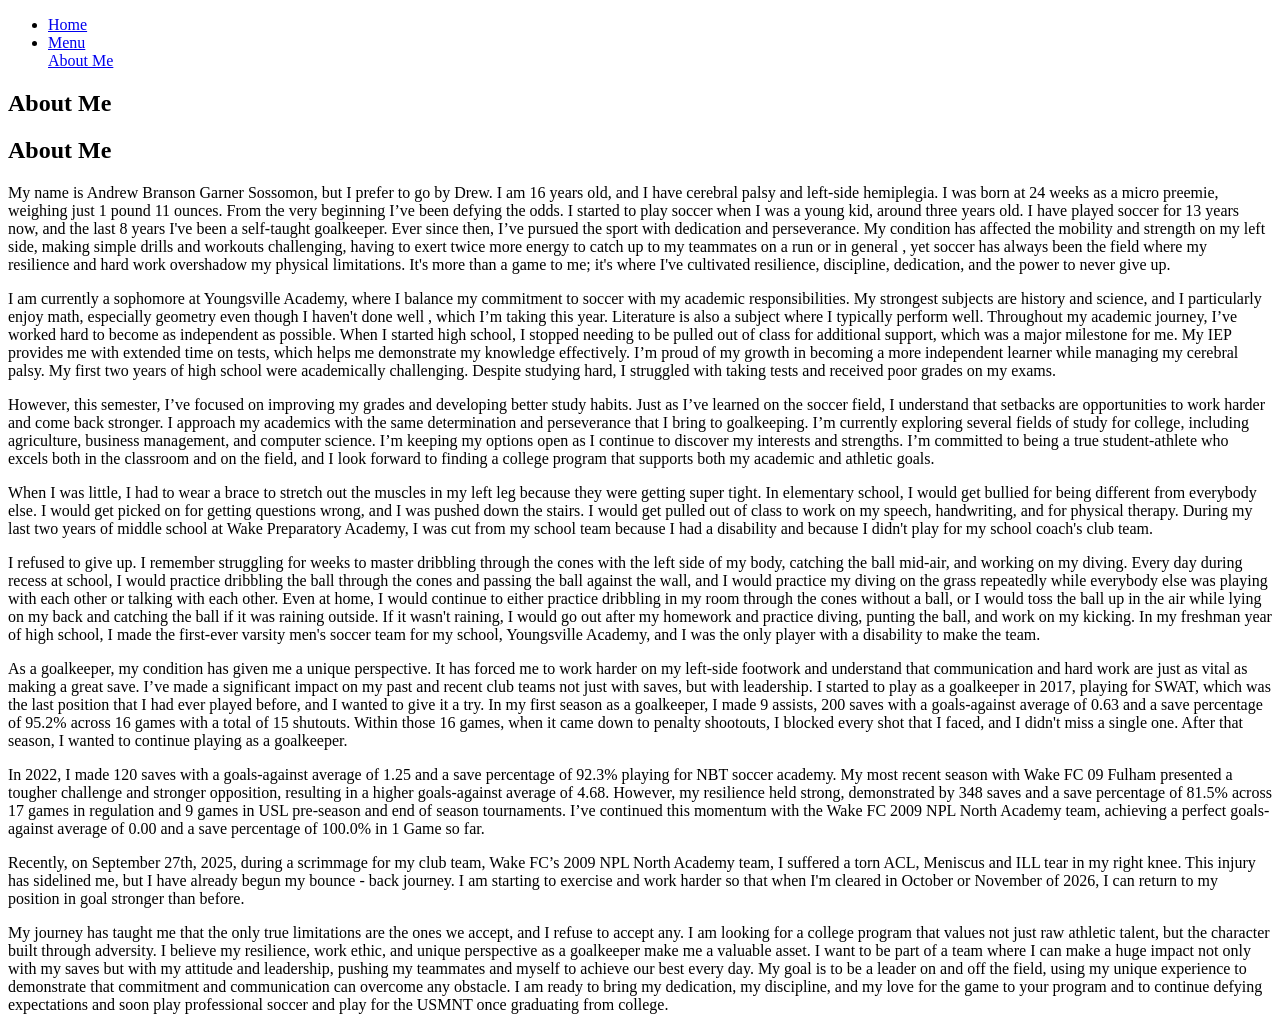
==== about.html @ 08a816f0 "Create about.html" ====
<!DOCTYPE html>
<html lang="en">
<head>
    <meta charset="UTF-8">
    <title>About Me - Drew Sossomon</title>
    <link rel="stylesheet" href="style.css">
    <style>
      /* Optional: Place the CSS here if you want it just on this page */
    </style>
</head>
<body>
    <!-- Navigation Bar -->
    <nav>
        <ul>
            <li><a href="index.html">Home</a></li>
            <li class="dropdown">
                <a href="#" class="dropbtn">Menu</a>
                <div class="dropdown-content">
                    <a href="about.html">About Me</a>
                    <!-- Add other menu links as needed -->
                </div>
            </li>
        </ul>
    </nav>

    <!-- About Me Section -->
    <section class="about-section">
        <h1>About Me</h1>
        <div class="about-item">
            <h2>About Me</h2>
            <p>My name is Andrew Branson Garner Sossomon, but I prefer to go by Drew. I am 16 years old, and I have cerebral palsy and left-side hemiplegia. I  was born at 24 weeks as a micro preemie, weighing just 1 pound 11 ounces. From the very beginning I’ve been defying the odds. I started to play soccer when I was a young kid, around three years old. I have played soccer for 13 years now, and the last 8 years I've been a self-taught goalkeeper. Ever since then, I’ve pursued the sport with dedication and perseverance. My condition has affected the mobility and strength on my left side, making simple drills and workouts challenging, having to exert twice more energy to catch up to my teammates on a run or in general , yet soccer has always been the field where my resilience and hard work overshadow my physical limitations.  It's more than a game to me; it's where I've cultivated resilience, discipline, dedication, and the power to never give up.</p>
            <p>I am currently a sophomore at Youngsville Academy, where I balance my commitment to soccer with my academic responsibilities. My strongest subjects are history and science, and I particularly enjoy math, especially geometry even though I haven't done well , which I’m taking this year. Literature is also a subject where I typically perform well. Throughout my academic journey, I’ve worked hard to become as independent as possible. When I started high school, I stopped needing to be pulled out of class for additional support, which was a major milestone for me. My IEP provides me with extended time on tests, which helps me demonstrate my knowledge effectively. I’m proud of my growth in becoming a more independent learner while managing my cerebral palsy. My first two years of high school were academically challenging. Despite studying hard, I struggled with taking tests and received poor grades on my exams.</p>
            <p>However, this semester, I’ve focused on improving my grades and developing better study habits. Just as I’ve learned on the soccer field, I understand that setbacks are opportunities to work harder and come back stronger. I approach my academics with the same determination and perseverance that I bring to goalkeeping. I’m currently exploring several fields of study for college, including agriculture, business management, and computer science. I’m keeping my options open as I continue to discover my interests and strengths. I’m committed to being a true student-athlete who excels both in the classroom and on the field, and I look forward to finding a college program that supports both my academic and athletic goals.</p>
            <p>When I was little, I had to wear a brace to stretch out the muscles in my left leg because they were getting super tight. In elementary school, I would get bullied for being different from everybody else. I would get picked on for getting questions wrong, and I was pushed down the stairs. I would get pulled out of class to work on my speech, handwriting, and for physical therapy. During my last two years of middle school at Wake Preparatory Academy, I was cut from my school team because I had a disability and because I didn't play for my school coach's club team.</p>
            <p>I refused to give up. I remember struggling for weeks to master dribbling through the cones with the left side of my body, catching the ball mid-air, and working on my diving. Every day during   recess at school, I would practice dribbling the ball through the cones and passing the ball against the wall, and I would practice my diving on the grass repeatedly while everybody else was playing with each other or talking with each other. Even at home, I would continue to either practice dribbling in my room through the cones without a ball, or I would toss the ball up in the air while lying on my back and catching the ball if it was raining outside. If it wasn't raining, I would go out after my homework and practice diving, punting the ball, and work on my kicking. In my freshman year of high school, I made the first-ever varsity men's soccer team for my school, Youngsville Academy, and I was the only player with a disability to make the team.</p>
            <p>As a goalkeeper, my condition has given me a unique perspective. It has forced me to work harder on my left-side footwork and understand that communication and hard work are just as vital as making a great save. I’ve made a significant impact on my past and recent club teams not just with saves, but with leadership. I started to play as a goalkeeper in 2017, playing for SWAT, which was the last position that I had ever played before, and I wanted to give it a try. In my first season as a goalkeeper, I made 9 assists, 200 saves with a goals-against average of 0.63 and a save percentage of 95.2% across 16 games with a total of 15 shutouts. Within those 16 games, when it came down to penalty shootouts, I blocked every shot that I faced, and I didn't miss a single one. After that season, I wanted to continue playing as a goalkeeper.</p>
            <p>In 2022, I made 120 saves with a goals-against average of 1.25 and a save percentage of 92.3% playing for NBT soccer academy. My most recent season with Wake FC 09 Fulham presented a tougher challenge and stronger opposition, resulting in a higher goals-against average of 4.68. However, my resilience held strong, demonstrated by 348 saves and a save percentage of 81.5% across 17 games in regulation and 9 games in USL pre-season and end of season tournaments. I’ve continued this momentum with the Wake FC 2009 NPL North Academy team, achieving a perfect goals-against average of 0.00 and a save percentage of 100.0% in 1 Game so far.</p>
            <p>Recently, on September 27th, 2025, during a scrimmage for my club team, Wake FC’s 2009 NPL North Academy team, I suffered a torn ACL, Meniscus and ILL tear in my right knee. This injury has sidelined me, but I have already begun my bounce - back journey. I am starting to exercise and work harder so that when I'm cleared in October or November of 2026, I can return to my position in goal stronger than before.</p>
            <p>My journey has taught me that the only true limitations are the ones we accept, and I refuse to accept any. I am looking for a college program that values not just raw athletic talent, but the character built through adversity. I believe my resilience, work ethic, and unique perspective as a goalkeeper make me a valuable asset. I want to be part of a team where I can make a huge impact not only with my saves but with my attitude and leadership, pushing my teammates and myself to achieve our best every day. My goal is to be a leader on and off the field, using my unique experience to demonstrate that commitment and communication can overcome any obstacle. I am ready to bring my dedication, my discipline, and my love for the game to your program and to continue defying expectations and soon play professional soccer and play for the USMNT once graduating from college.</p>
        </div>
    </section>
</body>
</html>
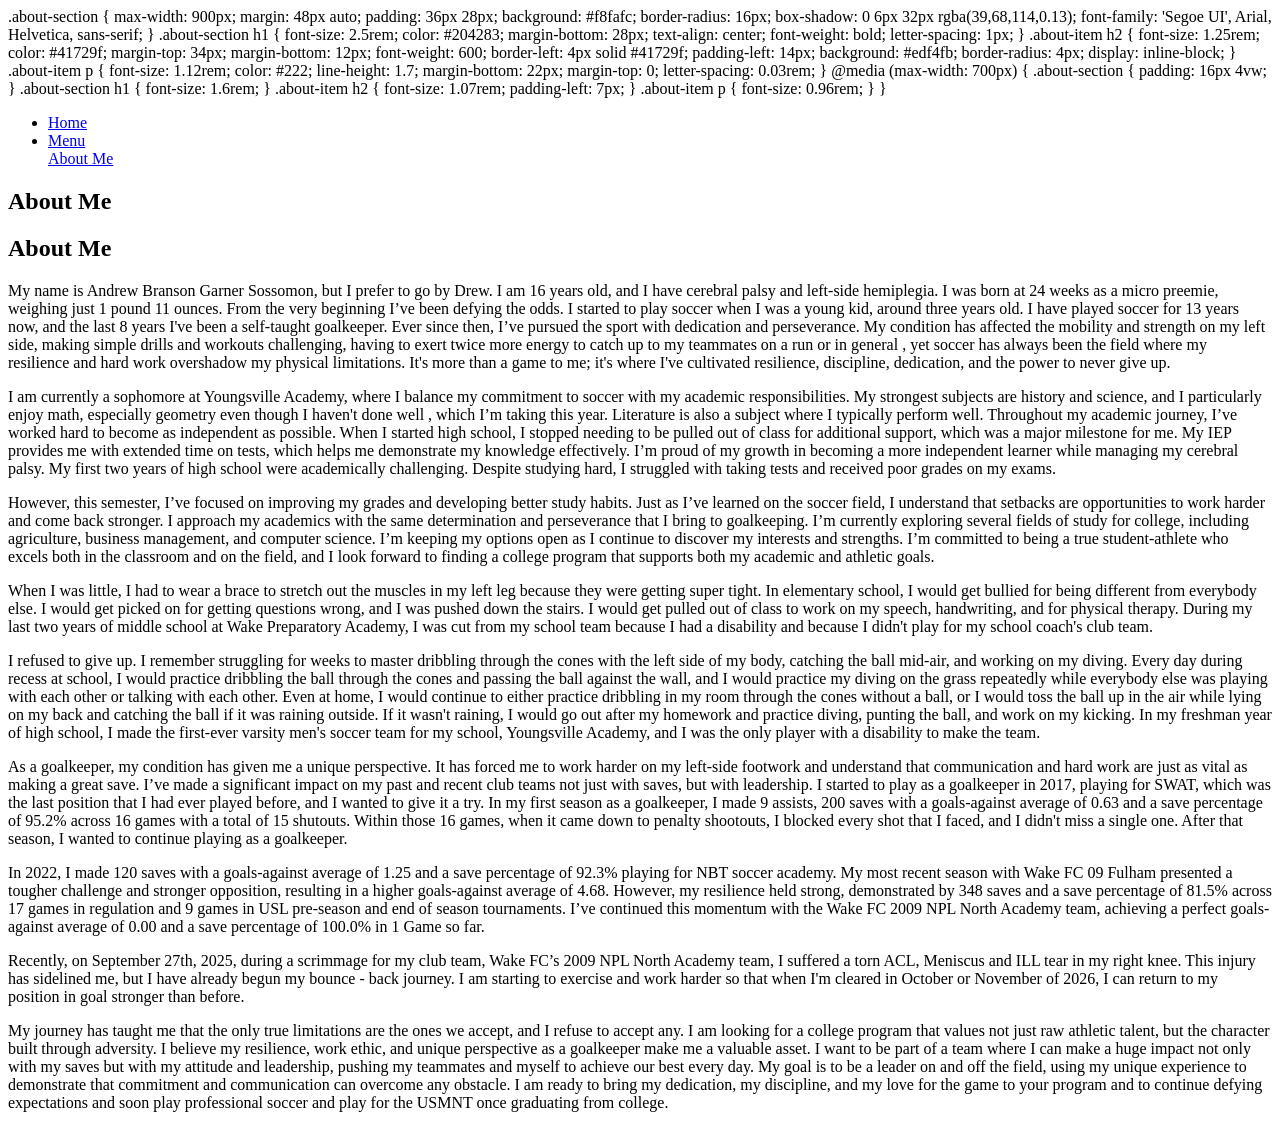
==== commit cd5c595a: "Update about.html" ====
--- a/about.html
+++ b/about.html
@@ -1,3 +1,62 @@
+.about-section {
+    max-width: 900px;
+    margin: 48px auto;
+    padding: 36px 28px;
+    background: #f8fafc;
+    border-radius: 16px;
+    box-shadow: 0 6px 32px rgba(39,68,114,0.13);
+    font-family: 'Segoe UI', Arial, Helvetica, sans-serif;
+}
+
+.about-section h1 {
+    font-size: 2.5rem;
+    color: #204283;
+    margin-bottom: 28px;
+    text-align: center;
+    font-weight: bold;
+    letter-spacing: 1px;
+}
+
+.about-item h2 {
+    font-size: 1.25rem;
+    color: #41729f;
+    margin-top: 34px;
+    margin-bottom: 12px;
+    font-weight: 600;
+    border-left: 4px solid #41729f;
+    padding-left: 14px;
+    background: #edf4fb;
+    border-radius: 4px;
+    display: inline-block;
+}
+
+.about-item p {
+    font-size: 1.12rem;
+    color: #222;
+    line-height: 1.7;
+    margin-bottom: 22px;
+    margin-top: 0;
+    letter-spacing: 0.03rem;
+}
+
+@media (max-width: 700px) {
+    .about-section {
+        padding: 16px 4vw;
+    }
+    .about-section h1 {
+        font-size: 1.6rem;
+    }
+    .about-item h2 {
+        font-size: 1.07rem;
+        padding-left: 7px;
+    }
+    .about-item p {
+        font-size: 0.96rem;
+    }
+}
+
+
+
 <!DOCTYPE html>
 <html lang="en">
 <head>
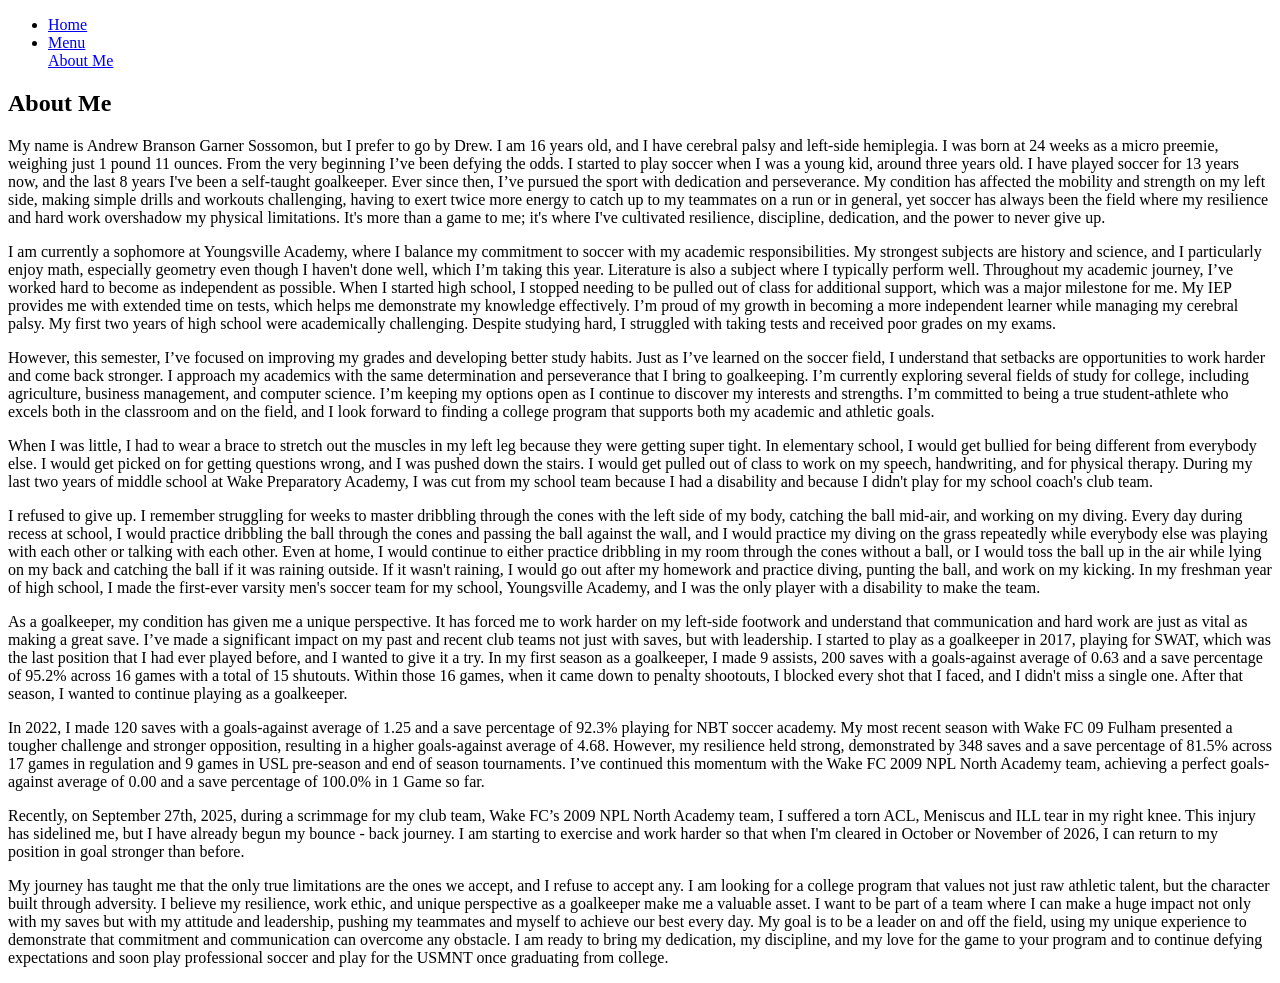
==== commit 10fc22de: "Update about.html" ====
--- a/about.html
+++ b/about.html
@@ -1,71 +1,9 @@
-.about-section {
-    max-width: 900px;
-    margin: 48px auto;
-    padding: 36px 28px;
-    background: #f8fafc;
-    border-radius: 16px;
-    box-shadow: 0 6px 32px rgba(39,68,114,0.13);
-    font-family: 'Segoe UI', Arial, Helvetica, sans-serif;
-}
-
-.about-section h1 {
-    font-size: 2.5rem;
-    color: #204283;
-    margin-bottom: 28px;
-    text-align: center;
-    font-weight: bold;
-    letter-spacing: 1px;
-}
-
-.about-item h2 {
-    font-size: 1.25rem;
-    color: #41729f;
-    margin-top: 34px;
-    margin-bottom: 12px;
-    font-weight: 600;
-    border-left: 4px solid #41729f;
-    padding-left: 14px;
-    background: #edf4fb;
-    border-radius: 4px;
-    display: inline-block;
-}
-
-.about-item p {
-    font-size: 1.12rem;
-    color: #222;
-    line-height: 1.7;
-    margin-bottom: 22px;
-    margin-top: 0;
-    letter-spacing: 0.03rem;
-}
-
-@media (max-width: 700px) {
-    .about-section {
-        padding: 16px 4vw;
-    }
-    .about-section h1 {
-        font-size: 1.6rem;
-    }
-    .about-item h2 {
-        font-size: 1.07rem;
-        padding-left: 7px;
-    }
-    .about-item p {
-        font-size: 0.96rem;
-    }
-}
-
-
-
 <!DOCTYPE html>
 <html lang="en">
 <head>
     <meta charset="UTF-8">
     <title>About Me - Drew Sossomon</title>
     <link rel="stylesheet" href="style.css">
-    <style>
-      /* Optional: Place the CSS here if you want it just on this page */
-    </style>
 </head>
 <body>
     <!-- Navigation Bar -->
@@ -86,12 +24,11 @@
     <section class="about-section">
         <h1>About Me</h1>
         <div class="about-item">
-            <h2>About Me</h2>
-            <p>My name is Andrew Branson Garner Sossomon, but I prefer to go by Drew. I am 16 years old, and I have cerebral palsy and left-side hemiplegia. I  was born at 24 weeks as a micro preemie, weighing just 1 pound 11 ounces. From the very beginning I’ve been defying the odds. I started to play soccer when I was a young kid, around three years old. I have played soccer for 13 years now, and the last 8 years I've been a self-taught goalkeeper. Ever since then, I’ve pursued the sport with dedication and perseverance. My condition has affected the mobility and strength on my left side, making simple drills and workouts challenging, having to exert twice more energy to catch up to my teammates on a run or in general , yet soccer has always been the field where my resilience and hard work overshadow my physical limitations.  It's more than a game to me; it's where I've cultivated resilience, discipline, dedication, and the power to never give up.</p>
-            <p>I am currently a sophomore at Youngsville Academy, where I balance my commitment to soccer with my academic responsibilities. My strongest subjects are history and science, and I particularly enjoy math, especially geometry even though I haven't done well , which I’m taking this year. Literature is also a subject where I typically perform well. Throughout my academic journey, I’ve worked hard to become as independent as possible. When I started high school, I stopped needing to be pulled out of class for additional support, which was a major milestone for me. My IEP provides me with extended time on tests, which helps me demonstrate my knowledge effectively. I’m proud of my growth in becoming a more independent learner while managing my cerebral palsy. My first two years of high school were academically challenging. Despite studying hard, I struggled with taking tests and received poor grades on my exams.</p>
+            <p>My name is Andrew Branson Garner Sossomon, but I prefer to go by Drew. I am 16 years old, and I have cerebral palsy and left-side hemiplegia. I was born at 24 weeks as a micro preemie, weighing just 1 pound 11 ounces. From the very beginning I’ve been defying the odds. I started to play soccer when I was a young kid, around three years old. I have played soccer for 13 years now, and the last 8 years I've been a self-taught goalkeeper. Ever since then, I’ve pursued the sport with dedication and perseverance. My condition has affected the mobility and strength on my left side, making simple drills and workouts challenging, having to exert twice more energy to catch up to my teammates on a run or in general, yet soccer has always been the field where my resilience and hard work overshadow my physical limitations. It's more than a game to me; it's where I've cultivated resilience, discipline, dedication, and the power to never give up.</p>
+            <p>I am currently a sophomore at Youngsville Academy, where I balance my commitment to soccer with my academic responsibilities. My strongest subjects are history and science, and I particularly enjoy math, especially geometry even though I haven't done well, which I’m taking this year. Literature is also a subject where I typically perform well. Throughout my academic journey, I’ve worked hard to become as independent as possible. When I started high school, I stopped needing to be pulled out of class for additional support, which was a major milestone for me. My IEP provides me with extended time on tests, which helps me demonstrate my knowledge effectively. I’m proud of my growth in becoming a more independent learner while managing my cerebral palsy. My first two years of high school were academically challenging. Despite studying hard, I struggled with taking tests and received poor grades on my exams.</p>
             <p>However, this semester, I’ve focused on improving my grades and developing better study habits. Just as I’ve learned on the soccer field, I understand that setbacks are opportunities to work harder and come back stronger. I approach my academics with the same determination and perseverance that I bring to goalkeeping. I’m currently exploring several fields of study for college, including agriculture, business management, and computer science. I’m keeping my options open as I continue to discover my interests and strengths. I’m committed to being a true student-athlete who excels both in the classroom and on the field, and I look forward to finding a college program that supports both my academic and athletic goals.</p>
             <p>When I was little, I had to wear a brace to stretch out the muscles in my left leg because they were getting super tight. In elementary school, I would get bullied for being different from everybody else. I would get picked on for getting questions wrong, and I was pushed down the stairs. I would get pulled out of class to work on my speech, handwriting, and for physical therapy. During my last two years of middle school at Wake Preparatory Academy, I was cut from my school team because I had a disability and because I didn't play for my school coach's club team.</p>
-            <p>I refused to give up. I remember struggling for weeks to master dribbling through the cones with the left side of my body, catching the ball mid-air, and working on my diving. Every day during   recess at school, I would practice dribbling the ball through the cones and passing the ball against the wall, and I would practice my diving on the grass repeatedly while everybody else was playing with each other or talking with each other. Even at home, I would continue to either practice dribbling in my room through the cones without a ball, or I would toss the ball up in the air while lying on my back and catching the ball if it was raining outside. If it wasn't raining, I would go out after my homework and practice diving, punting the ball, and work on my kicking. In my freshman year of high school, I made the first-ever varsity men's soccer team for my school, Youngsville Academy, and I was the only player with a disability to make the team.</p>
+            <p>I refused to give up. I remember struggling for weeks to master dribbling through the cones with the left side of my body, catching the ball mid-air, and working on my diving. Every day during recess at school, I would practice dribbling the ball through the cones and passing the ball against the wall, and I would practice my diving on the grass repeatedly while everybody else was playing with each other or talking with each other. Even at home, I would continue to either practice dribbling in my room through the cones without a ball, or I would toss the ball up in the air while lying on my back and catching the ball if it was raining outside. If it wasn't raining, I would go out after my homework and practice diving, punting the ball, and work on my kicking. In my freshman year of high school, I made the first-ever varsity men's soccer team for my school, Youngsville Academy, and I was the only player with a disability to make the team.</p>
             <p>As a goalkeeper, my condition has given me a unique perspective. It has forced me to work harder on my left-side footwork and understand that communication and hard work are just as vital as making a great save. I’ve made a significant impact on my past and recent club teams not just with saves, but with leadership. I started to play as a goalkeeper in 2017, playing for SWAT, which was the last position that I had ever played before, and I wanted to give it a try. In my first season as a goalkeeper, I made 9 assists, 200 saves with a goals-against average of 0.63 and a save percentage of 95.2% across 16 games with a total of 15 shutouts. Within those 16 games, when it came down to penalty shootouts, I blocked every shot that I faced, and I didn't miss a single one. After that season, I wanted to continue playing as a goalkeeper.</p>
             <p>In 2022, I made 120 saves with a goals-against average of 1.25 and a save percentage of 92.3% playing for NBT soccer academy. My most recent season with Wake FC 09 Fulham presented a tougher challenge and stronger opposition, resulting in a higher goals-against average of 4.68. However, my resilience held strong, demonstrated by 348 saves and a save percentage of 81.5% across 17 games in regulation and 9 games in USL pre-season and end of season tournaments. I’ve continued this momentum with the Wake FC 2009 NPL North Academy team, achieving a perfect goals-against average of 0.00 and a save percentage of 100.0% in 1 Game so far.</p>
             <p>Recently, on September 27th, 2025, during a scrimmage for my club team, Wake FC’s 2009 NPL North Academy team, I suffered a torn ACL, Meniscus and ILL tear in my right knee. This injury has sidelined me, but I have already begun my bounce - back journey. I am starting to exercise and work harder so that when I'm cleared in October or November of 2026, I can return to my position in goal stronger than before.</p>
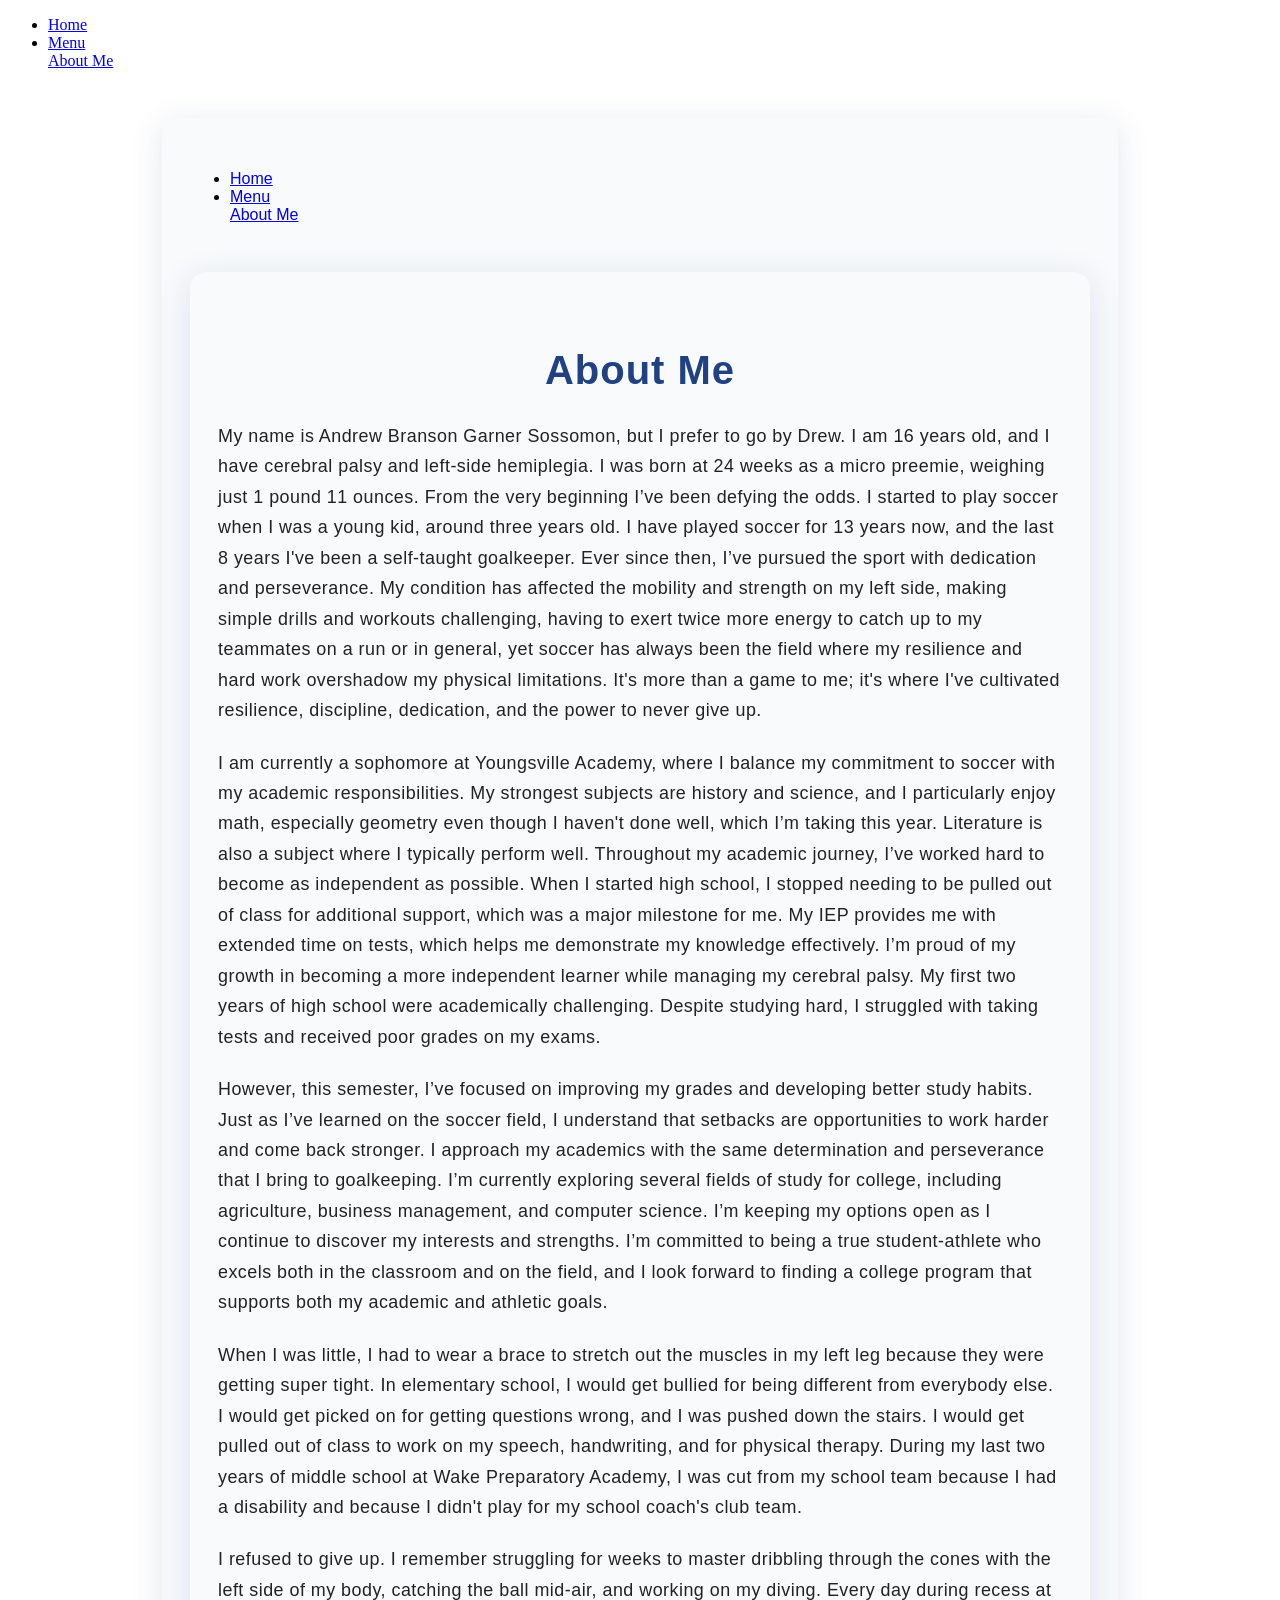
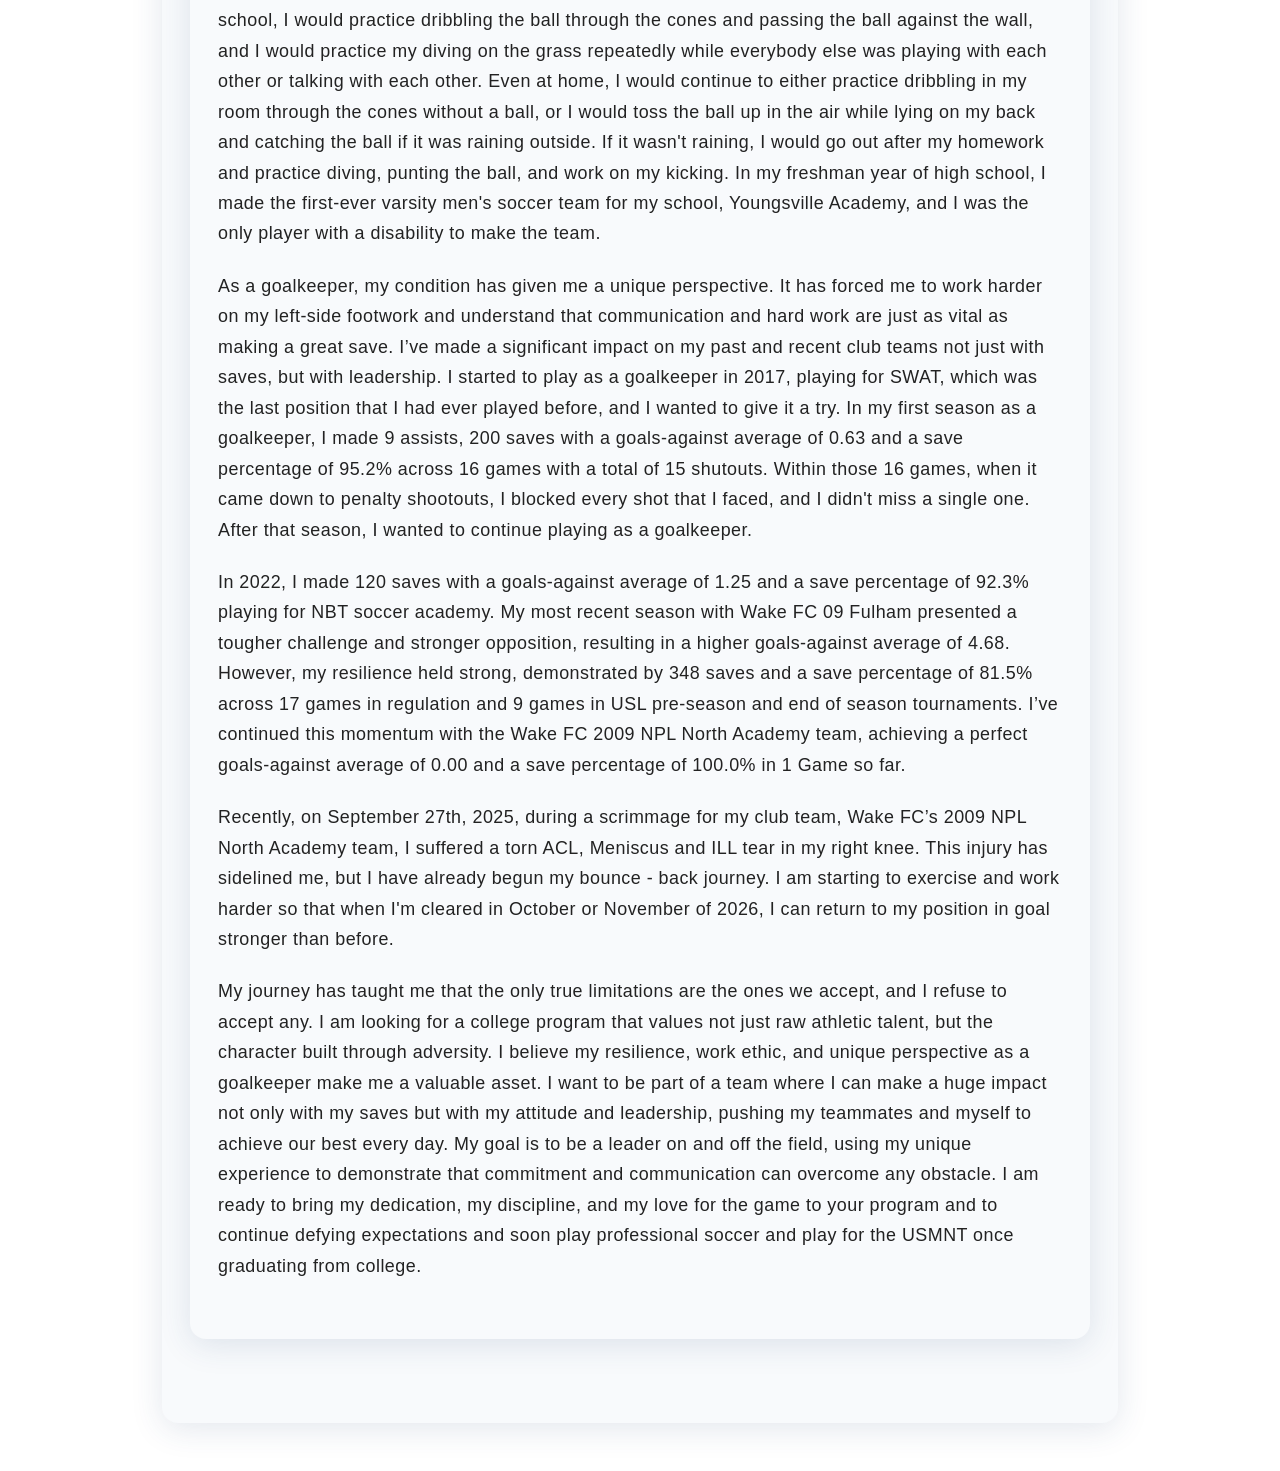
==== commit cad61c04: "Update about.html" ====
--- a/about.html
+++ b/about.html
@@ -4,6 +4,64 @@
     <meta charset="UTF-8">
     <title>About Me - Drew Sossomon</title>
     <link rel="stylesheet" href="style.css">
+        <style>
+    .about-section {
+        max-width: 900px;
+        margin: 48px auto;
+        padding: 36px 28px;
+        background: #f8fafc;
+        border-radius: 16px;
+        box-shadow: 0 6px 32px rgba(39,68,114,0.13);
+        font-family: 'Segoe UI', Arial, Helvetica, sans-serif;
+    }
+
+    .about-section h1 {
+        font-size: 2.5rem;
+        color: #204283;
+        margin-bottom: 28px;
+        text-align: center;
+        font-weight: bold;
+        letter-spacing: 1px;
+    }
+
+    .about-item p {
+        font-size: 1.12rem;
+        color: #222;
+        line-height: 1.7;
+        margin-bottom: 22px;
+        margin-top: 0;
+        letter-spacing: 0.03rem;
+    }
+
+    @media (max-width: 700px) {
+        .about-section {
+            padding: 16px 4vw;
+        }
+        .about-section h1 {
+            font-size: 1.6rem;
+        }
+        .about-item p {
+            font-size: 0.96rem;
+        }
+    }
+    </style>
+</head>
+<body>
+    <!-- Navigation Bar -->
+    <nav>
+        <ul>
+            <li><a href="index.html">Home</a></li>
+            <li class="dropdown">
+                <a href="#" class="dropbtn">Menu</a>
+                <div class="dropdown-content">
+                    <a href="about.html">About Me</a>
+                </div>
+            </li>
+        </ul>
+    </nav>
+
+    <!-- About Me Section -->
+    <section class="about-section">
 </head>
 <body>
     <!-- Navigation Bar -->
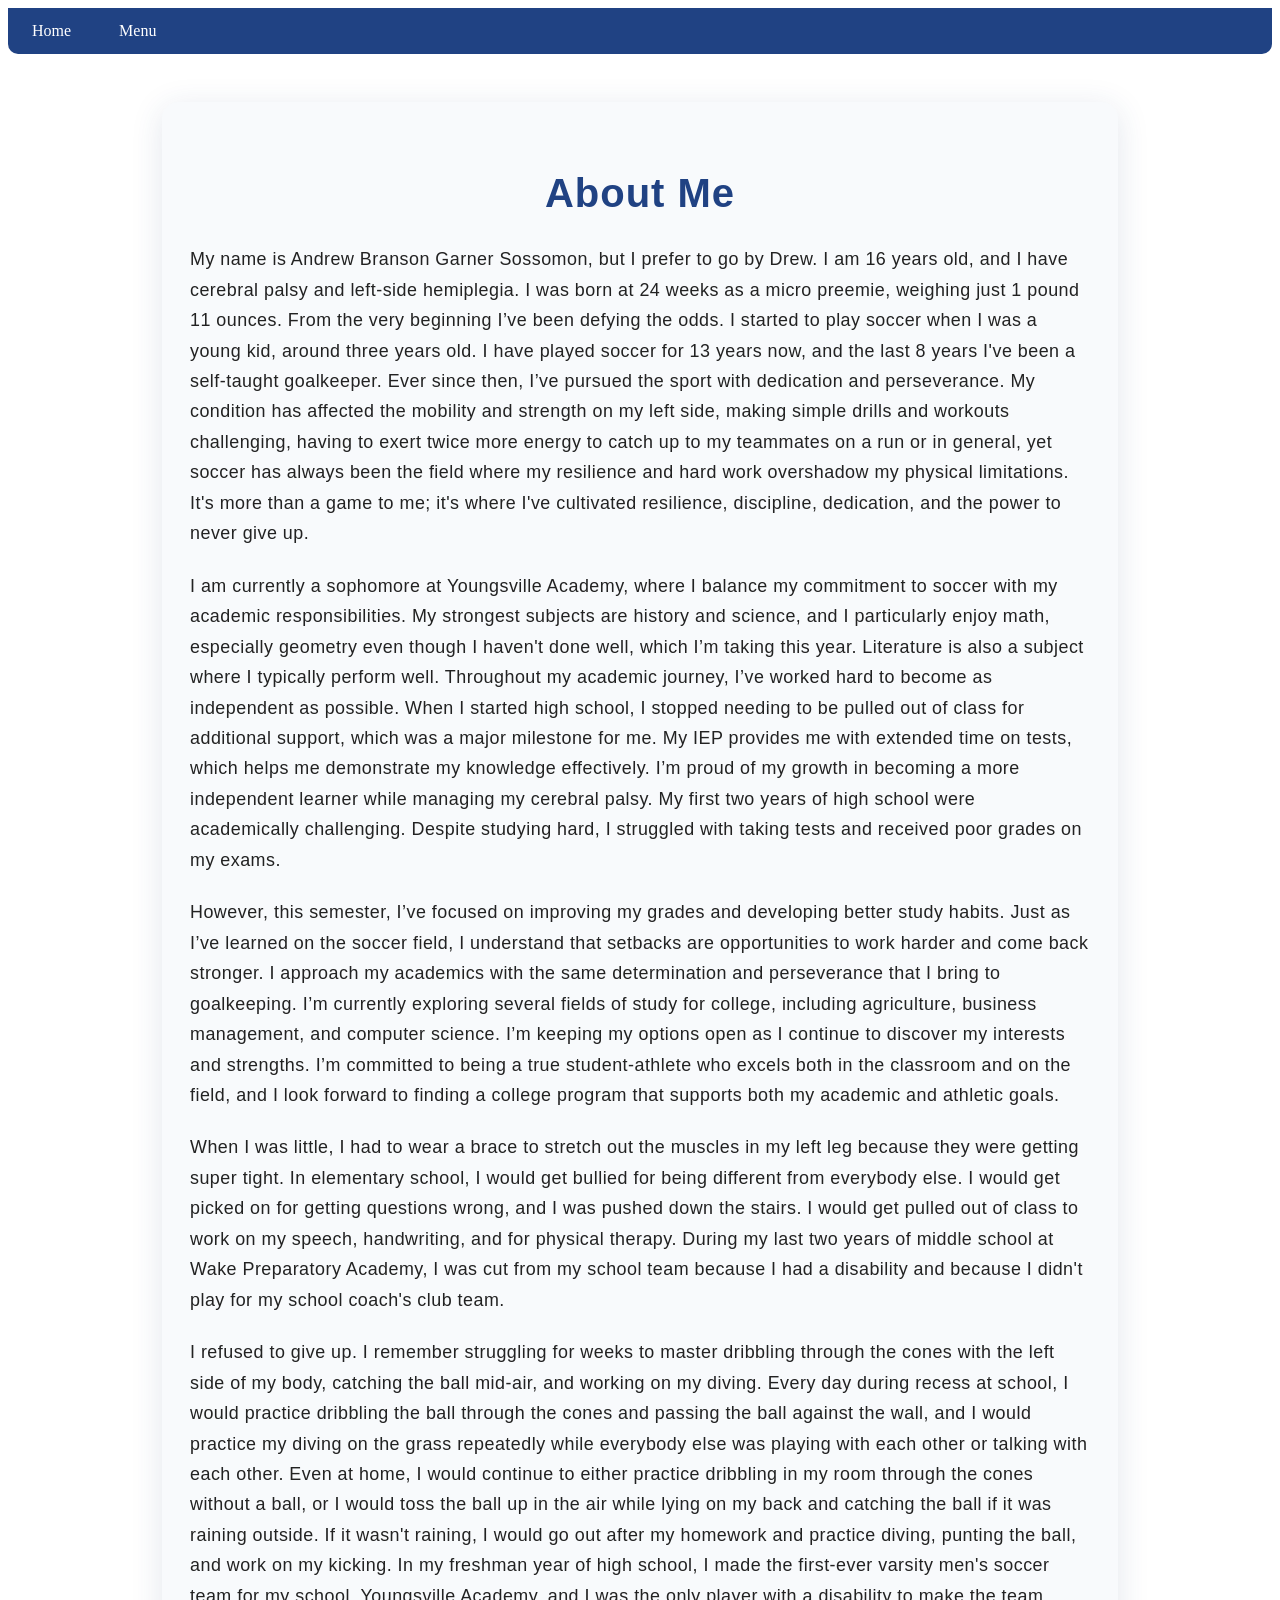
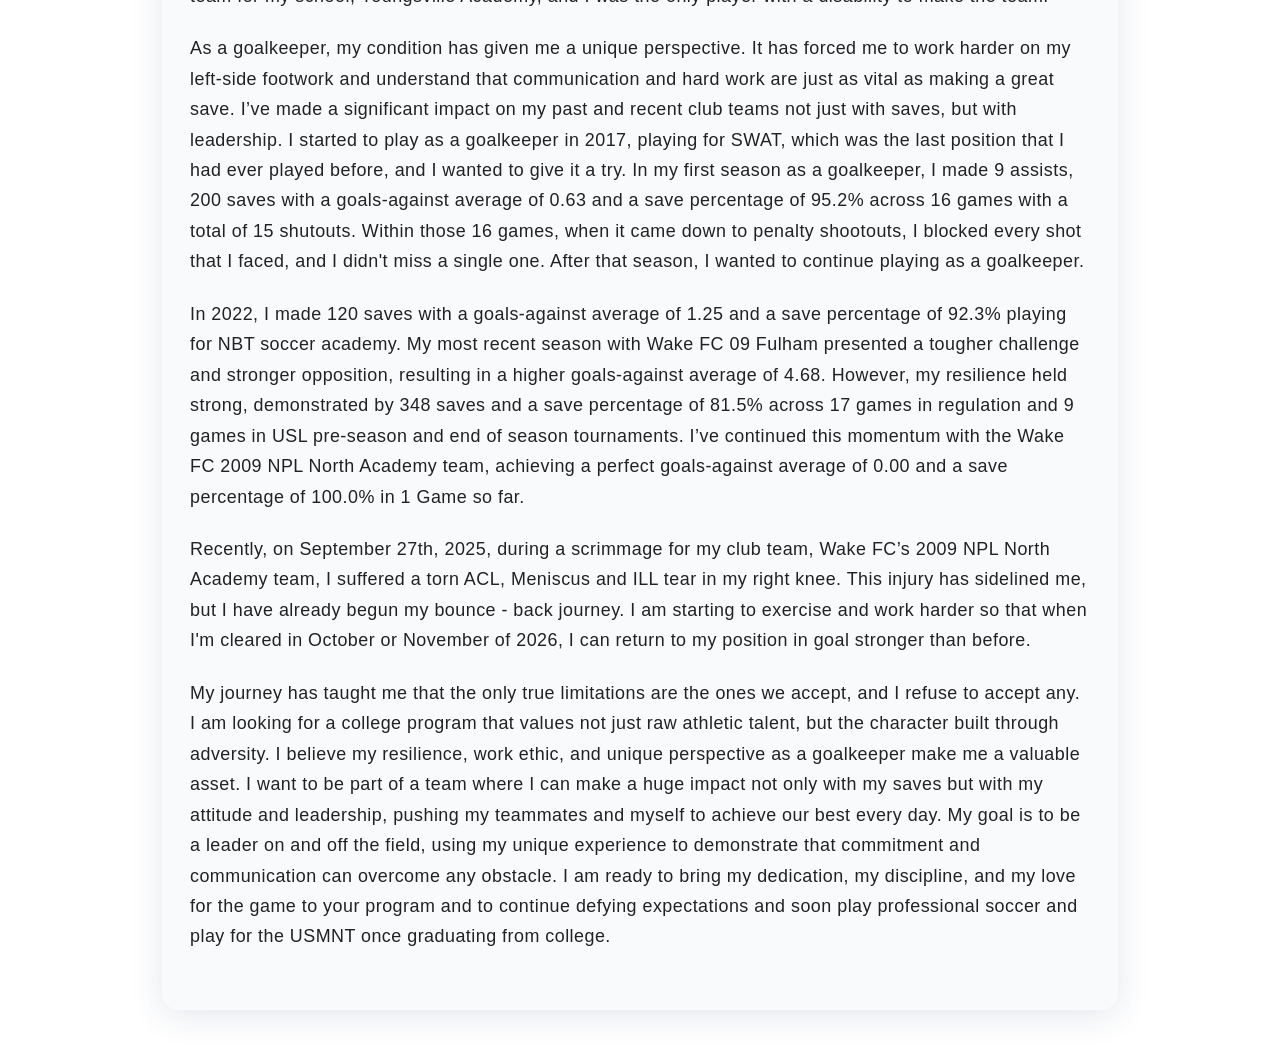
==== commit 87f38a3c: "Update about.html" ====
--- a/about.html
+++ b/about.html
@@ -4,64 +4,87 @@
     <meta charset="UTF-8">
     <title>About Me - Drew Sossomon</title>
     <link rel="stylesheet" href="style.css">
-        <style>
-    .about-section {
-        max-width: 900px;
-        margin: 48px auto;
-        padding: 36px 28px;
-        background: #f8fafc;
-        border-radius: 16px;
-        box-shadow: 0 6px 32px rgba(39,68,114,0.13);
-        font-family: 'Segoe UI', Arial, Helvetica, sans-serif;
-    }
-
-    .about-section h1 {
-        font-size: 2.5rem;
-        color: #204283;
-        margin-bottom: 28px;
-        text-align: center;
-        font-weight: bold;
-        letter-spacing: 1px;
-    }
-
-    .about-item p {
-        font-size: 1.12rem;
-        color: #222;
-        line-height: 1.7;
-        margin-bottom: 22px;
-        margin-top: 0;
-        letter-spacing: 0.03rem;
-    }
-
-    @media (max-width: 700px) {
+    <style>
         .about-section {
-            padding: 16px 4vw;
+            max-width: 900px;
+            margin: 48px auto;
+            padding: 36px 28px;
+            background: #f8fafc;
+            border-radius: 16px;
+            box-shadow: 0 6px 32px rgba(39,68,114,0.13);
+            font-family: 'Segoe UI', Arial, Helvetica, sans-serif;
         }
         .about-section h1 {
-            font-size: 1.6rem;
+            font-size: 2.5rem;
+            color: #204283;
+            margin-bottom: 28px;
+            text-align: center;
+            font-weight: bold;
+            letter-spacing: 1px;
         }
         .about-item p {
-            font-size: 0.96rem;
+            font-size: 1.12rem;
+            color: #222;
+            line-height: 1.7;
+            margin-bottom: 22px;
+            margin-top: 0;
+            letter-spacing: 0.03rem;
         }
-    }
+        @media (max-width: 700px) {
+            .about-section {
+                padding: 16px 4vw;
+            }
+            .about-section h1 {
+                font-size: 1.6rem;
+            }
+            .about-item p {
+                font-size: 0.96rem;
+            }
+        }
+        nav ul {
+            list-style: none;
+            padding: 0;
+            margin: 0;
+            display: flex;
+            background: #204283;
+            border-radius: 0 0 10px 10px;
+            overflow: hidden;
+        }
+        nav ul li {
+            position: relative;
+        }
+        nav ul li a, .dropbtn {
+            display: block;
+            color: #fff;
+            padding: 14px 24px;
+            text-decoration: none;
+            font-weight: 500;
+        }
+        nav ul li a:hover, .dropdown:hover .dropbtn {
+            background: #163060;
+        }
+        .dropdown-content {
+            display: none;
+            position: absolute;
+            background: #204283;
+            min-width: 160px;
+            z-index: 1;
+            border-radius: 0 0 10px 10px;
+        }
+        .dropdown-content a {
+            color: #fff;
+            padding: 12px 16px;
+            text-decoration: none;
+            display: block;
+            border-bottom: 1px solid #163060;
+        }
+        .dropdown-content a:last-child {
+            border-bottom: none;
+        }
+        .dropdown:hover .dropdown-content {
+            display: block;
+        }
     </style>
-</head>
-<body>
-    <!-- Navigation Bar -->
-    <nav>
-        <ul>
-            <li><a href="index.html">Home</a></li>
-            <li class="dropdown">
-                <a href="#" class="dropbtn">Menu</a>
-                <div class="dropdown-content">
-                    <a href="about.html">About Me</a>
-                </div>
-            </li>
-        </ul>
-    </nav>
-
-    <!-- About Me Section -->
-    <section class="about-section">
 </head>
 <body>
     <!-- Navigation Bar -->
